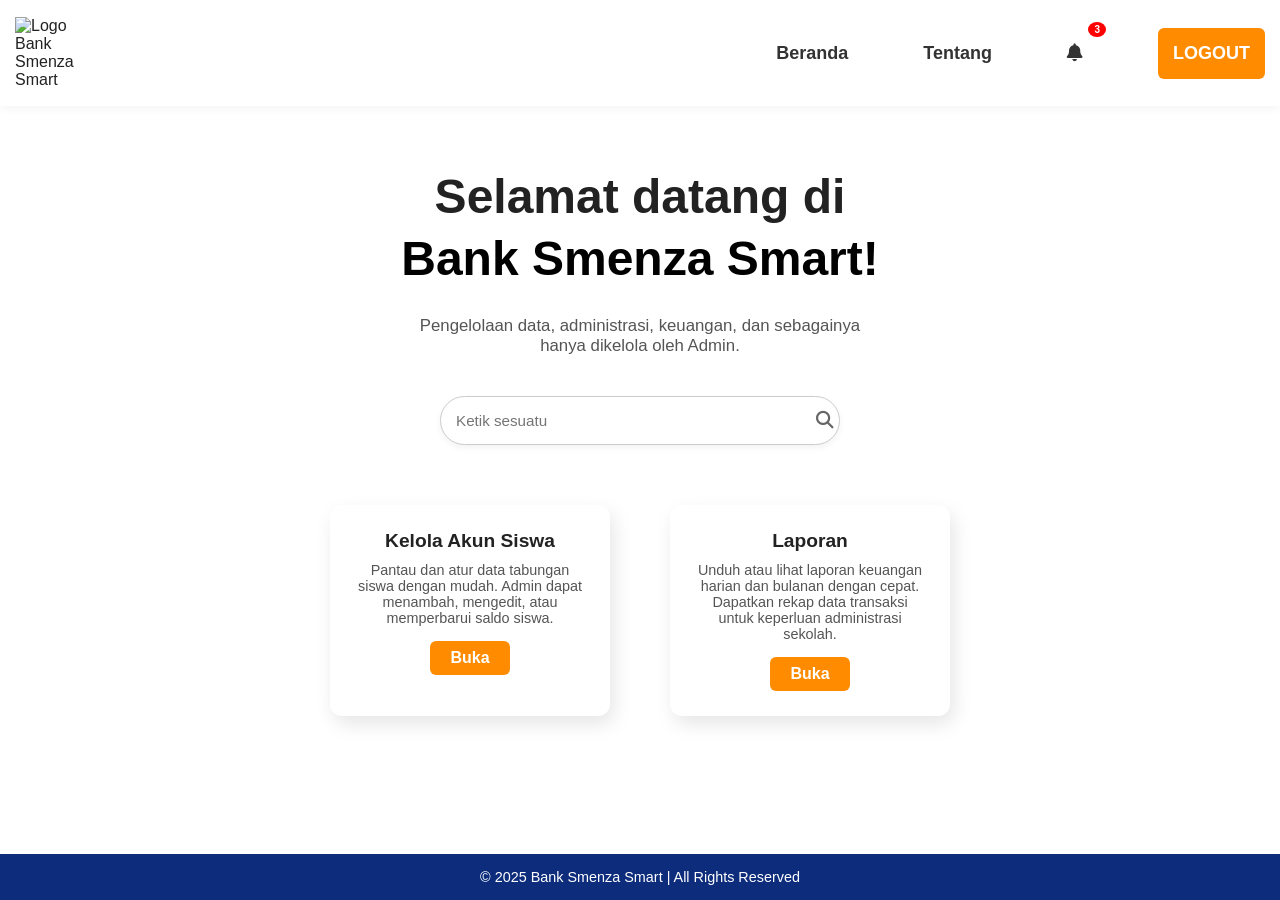
==== dashad.html @ 6c33538d "Add files via upload" ====
<!DOCTYPE html>
<html lang="id">

<head>
    <meta charset="UTF-8">
    <meta name="viewport" content="width=device-width, initial-scale=1.0">
    <title>Bank Smenza Smart | Admin</title>
    <link rel="stylesheet" href="dashadsty.css">
    <link rel="stylesheet" href="https://cdnjs.cloudflare.com/ajax/libs/font-awesome/6.5.0/css/all.min.css">
</head>

<body>
    <!-- Navbar -->
    <nav>
     <img src="img/BSS (1).svg" alt="Logo Bank Smenza Smart" class="logo">
        <div class="nav-links">
            <a href="dashad.html">Beranda</a>
            <a href="tentanlo.html">Tentang</a>
            <a href="noti.html" class="notif-icon">
                <i class="fas fa-bell"></i>
                <span class="notif-badge">3</span> 
            </a>
            <a href="index.html" class="logout-btn">LOGOUT</a>
        </div>
    </nav>

    <!-- Hero Section -->
    <section class="hero fade-in">
        <h1 class="fade-in fade-delay-1">Selamat datang di <br><span>Bank Smenza Smart!</span></h1>
        <p class="fade-in fade-delay-2">
            Pengelolaan data, administrasi, keuangan, dan sebagainya <br> hanya dikelola oleh Admin.
        </p>

        <div class="search-bar fade-in fade-delay-3">
            <input type="text" placeholder="Ketik sesuatu">
            <button><i class="fa fa-search"></i></button>
        </div>

        <div class="cards fade-in fade-delay-3">
            <div class="card fade-in fade-delay-2">
                <h3>Kelola Akun Siswa</h3>
                <p>Pantau dan atur data tabungan siswa dengan mudah. Admin dapat menambah, mengedit, atau memperbarui
                    saldo siswa.</p>
                <a href="kelolaas.html" class="card-btn">Buka</a>
            </div>

            <div class="card fade-in fade-delay-3">
                <h3>Laporan</h3>
                <p>Unduh atau lihat laporan keuangan harian dan bulanan dengan cepat. Dapatkan rekap data transaksi
                    untuk keperluan administrasi sekolah.</p>
                <a href="lapo.html" class="card-btn">Buka</a>
            </div>
        </div>
    </section>

    <!-- Footer -->
    <footer>
        <p>© 2025 Bank Smenza Smart | All Rights Reserved</p>
    </footer>

    <script>
        const faders = document.querySelectorAll('.fade-in');
        const appearOptions = {
            threshold: 0.2,
            rootMargin: "0px 0px -50px 0px"
        };

        const appearOnScroll = new IntersectionObserver(function (entries, observer) {
            entries.forEach(entry => {
                if (!entry.isIntersecting) return;
                entry.target.classList.add('appear');
                observer.unobserve(entry.target);
            });
        }, appearOptions);

        faders.forEach(fader => {
            appearOnScroll.observe(fader);
        });
    </script>
</body>

</html>
---- dashadsty.css ----
/* RESET DASAR */
* {
    margin: 0;
    padding: 0;
    box-sizing: border-box;
    font-family: 'Poppins', sans-serif;
}

body {
    background-color: #fff;
    color: #222;
    display: flex;
    flex-direction: column;
    min-height: 100vh;
}

/* NAVBAR */
nav {
    display: flex;
    justify-content: space-between;
    align-items: center;
    padding: 17px 15px;
    background: #fff;
    box-shadow: 0 2px 10px rgba(0, 0, 0, 0.05);
    position: sticky;
    top: 0;
    z-index: 100;
}

.nav-links {
    display: flex;
    align-items: center;
    gap: 15px;
}

.logo {
    width: 90px;
    height: auto;
    display: block;
}

.nav-links a {
    margin-left: 30px;
    padding: 15px;
    text-decoration: none;
    color: #333;
    font-weight: 600;
    transition: 0.3s;
    font-size: 18px;
}

.nav-links a:hover {
    color: #1a4eb5;
}

/* Notifikasi Icon */
.notif-icon {
    position: relative;
    color: #000;
    font-size: 22px;
    margin-right: 15px;
    transition: 0.3s;
}

.notif-icon:hover {
    color: #1a4eb5;
}

/* Badge bulat kecil di atas lonceng */
.notif-badge {
    position: absolute;
    top: -6px;
    right: -8px;
    background: red;
    color: white;
    font-size: 10px;
    font-weight: bold;
    padding: 2px 6px;
    border-radius: 50%;
}

.logout-btn {
    background-color: #ff8c00;
    color: #fff !important;
    padding: 7px 14px;
    border-radius: 6px;
    transition: 0.3s;
    text-decoration: none;
    font-weight: 600;
}

.logout-btn:hover {
    background-color: #e97b00;
}

/* HERO SECTION */
.hero {
    text-align: center;
    padding: 60px 70px 90px;
}

.hero h1 {
    font-size: 3rem;
    font-weight: 700;
    line-height: 1.3;
    margin-bottom: 25px;
}

.hero span {
    color: #000;
}

.hero p {
    color: #555;
    margin-bottom: 40px;
    font-size: 1.05em;
}

/* SEARCH BAR */
.search-bar {
    margin: 0 auto 60px;
    display: flex;
    justify-content: center;
    align-items: center;
    max-width: 400px;
    background: #fff;
    border: 1.5px solid #ccc;
    border-radius: 50px;
    padding: 5px 5px;
    box-shadow: 0 3px 6px rgba(0, 0, 0, 0.05);
}

.search-bar input {
    border: none;
    outline: none;
    flex: 1;
    padding: 10px;
    font-size: 0.95em;
    border-radius: 50px;
}

.search-bar button {
    border: none;
    background: none;
    cursor: pointer;
    font-size: 1.1em;
    color: #666;
}

/* CARDS */
.cards {
    display: flex;
    justify-content: center;
    flex-wrap: wrap;
    gap: 60px;
    margin-top: 20px;
}

.card {
    width: 280px;
    background: #fff;
    border-radius: 12px;
    padding: 25px;
    box-shadow: 4px 8px 19px rgba(0, 0, 0, 0.1);
    transition: 0.3s;
}

.card:hover {
    transform: translateY(-5px);
}

.card h3 {
    font-size: 1.2em;
    margin-bottom: 10px;
}

.card p {
    font-size: 0.9em;
    color: #555;
    margin-bottom: 15px;
}

.card-btn {
    display: inline-block;
    background-color: #ff8c00;
    color: #fff;
    border: none;
    padding: 8px 20px;
    border-radius: 6px;
    cursor: pointer;
    text-decoration: none;
    font-weight: 600;
    transition: 0.3s;
}

.card-btn:hover {
    background-color: #e97b00;
    transform: translateY(-2px);
}

/* FOOTER */
footer {
    background-color: #0d2d7c;
    color: #fff;
    text-align: center;
    padding: 15px 0;
    margin-top: auto;
    font-size: 0.9em;
}

/* ANIMASI FADE-IN */
@keyframes fadeInUp {
    from {
        opacity: 0;
        transform: translateY(30px);
    }

    to {
        opacity: 1;
        transform: translateY(0);
    }
}

.fade-in {
    opacity: 0;
    transform: translateY(30px);
    transition: all 0.8s ease;
}

.fade-in.appear {
    opacity: 1;
    transform: translateY(0);
}

.fade-delay-1 {
    transition-delay: 0.2s;
}

.fade-delay-2 {
    transition-delay: 0.4s;
}

.fade-delay-3 {
    transition-delay: 0.6s;
}
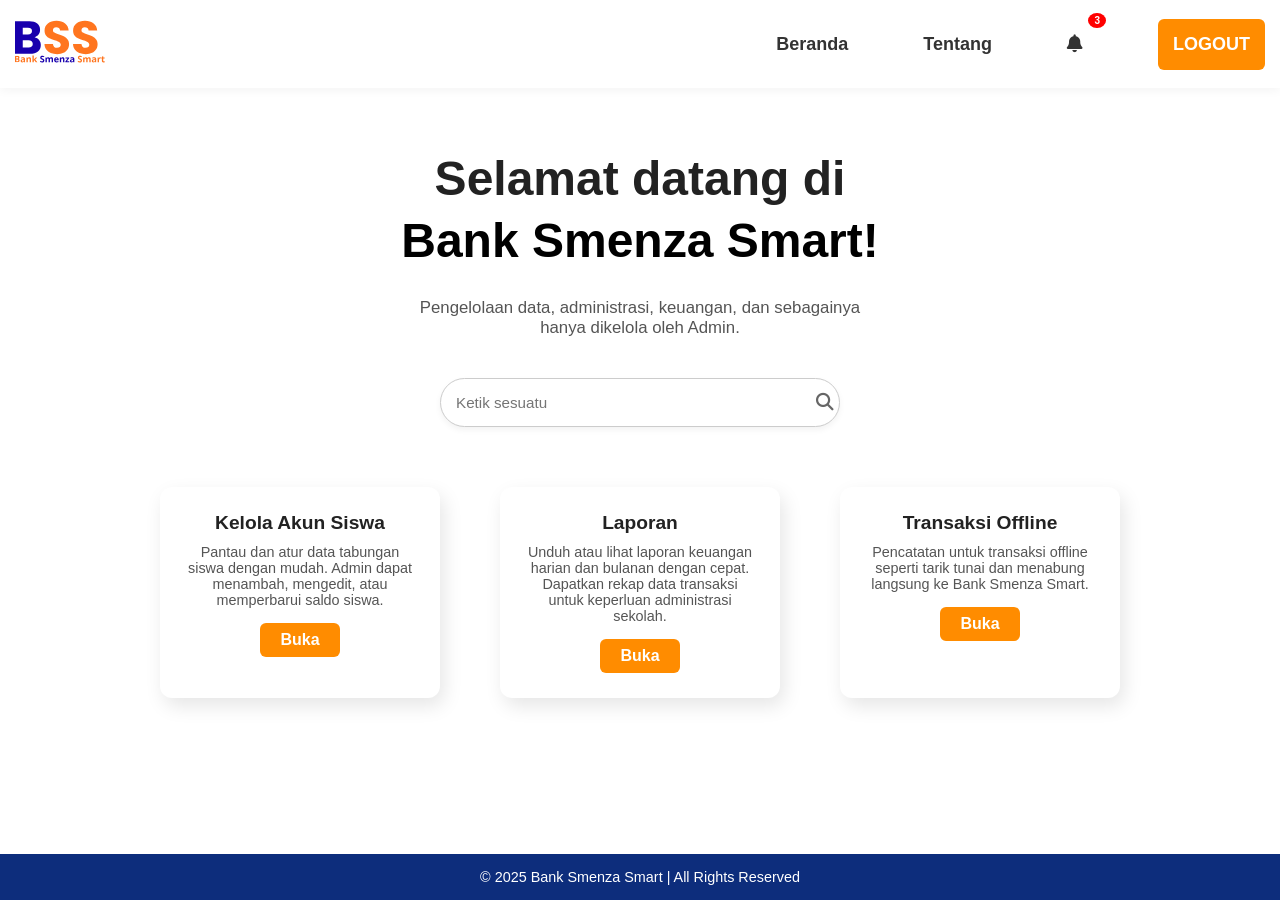
==== commit 766ec55b: "Update dashad.html" ====
--- a/dashad.html
+++ b/dashad.html
@@ -50,6 +50,11 @@
                     untuk keperluan administrasi sekolah.</p>
                 <a href="lapo.html" class="card-btn">Buka</a>
             </div>
+            <div class="card fade-in fade-delay-3">
+                <h3>Transaksi Offline</h3>
+                <p>Pencatatan untuk transaksi offline seperti tarik tunai dan menabung langsung ke Bank Smenza Smart.</p>
+                <a href="tsoff.html" class="card-btn">Buka</a>
+            </div>
         </div>
     </section>
 
@@ -79,4 +84,5 @@
     </script>
 </body>
 
-</html>+
+</html>
